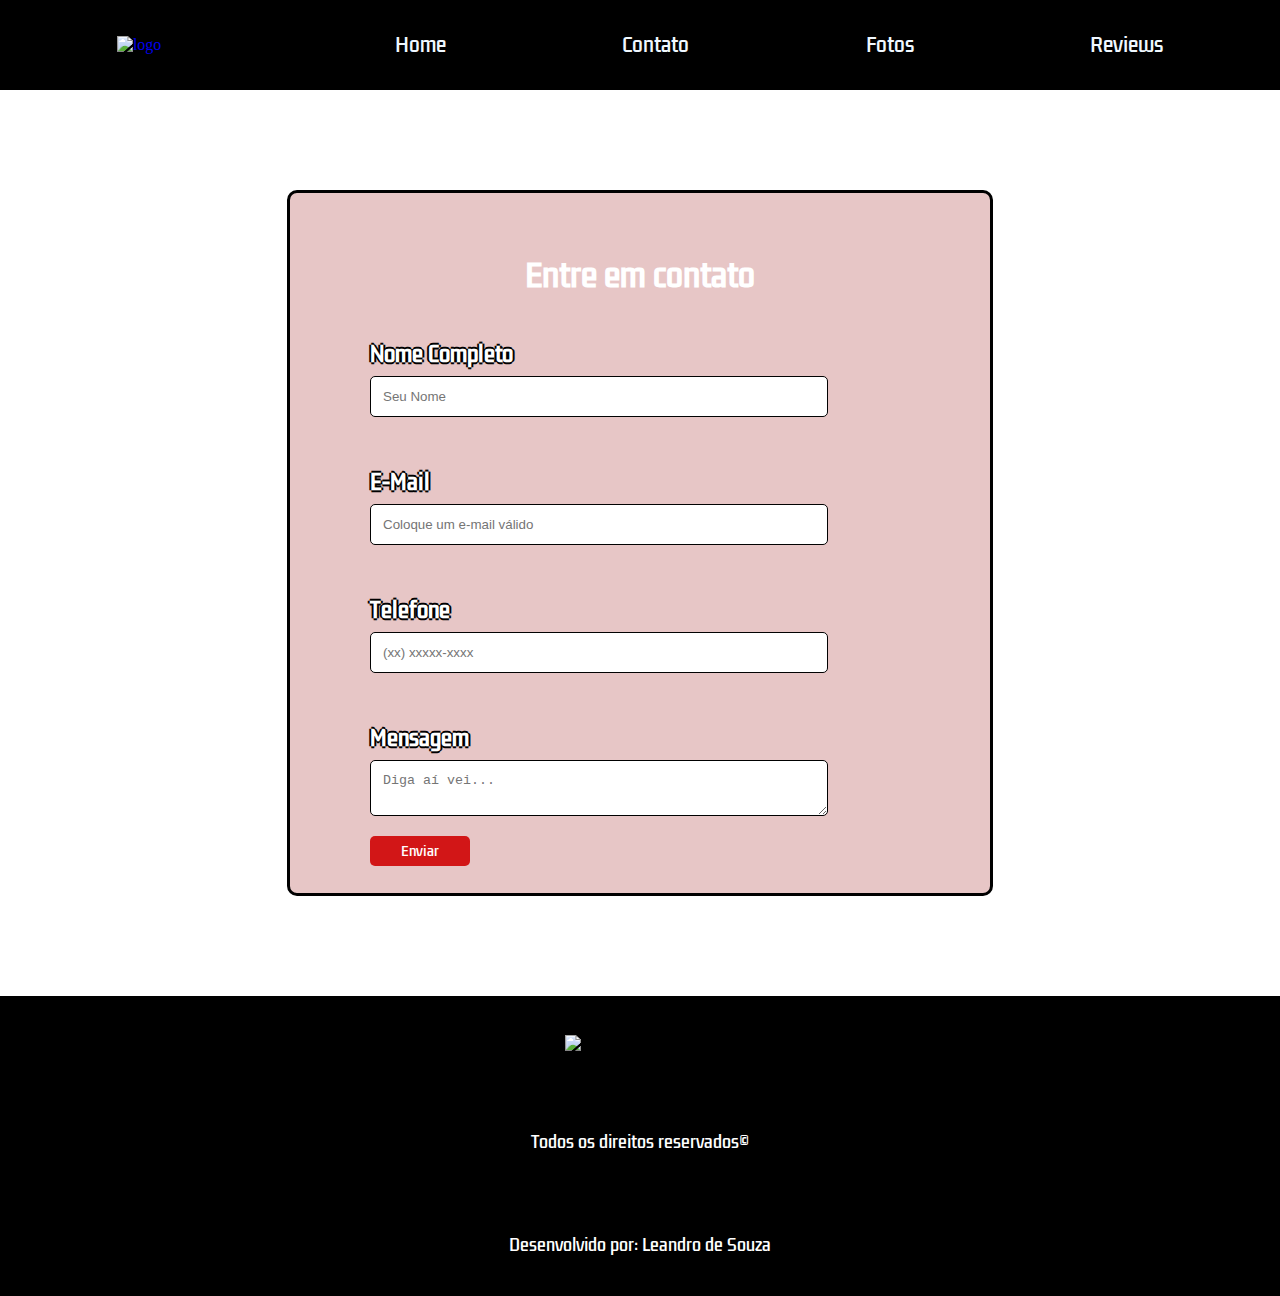
==== Contato.html @ 5305005d "Initial commit" ====
<!DOCTYPE html>
<html lang="en">
<head>
    <meta charset="UTF-8">
    <meta http-equiv="X-UA-Compatible" content="IE=edge">
    <meta name="viewport" content="width=device-width, initial-scale=1.0">
    <title>Contato | The Batman 2022</title>
    <link rel="stylesheet" href="./Contato.css">
</head>
<body>
    <header>
        <a href="./Index.html">
            <img id="logo" src="./logobatman2.jpg" alt="logo">
        </a>
        <nav>
            <ul>
                <a href="./Index.html">
                    <li>Home</li>
                </a>
                <a href="./Contato.html">
                    <li>Contato</li>
                </a>
                <a href="./Fotos.html">
                    <li>Fotos</li>
                </a>
                <a href="./Review.html">
                    <li>Reviews</li>
                </a>
            </ul>
        </nav>
    </header>
<div id="container">
    <h1>Entre em contato</h1>
    <form action="./Contato.html">
        <label for="name" class="nome">Nome Completo</label>
        <input type="text" name="name" placeholder="Seu Nome"/>
    
        <label for="email" class="email">E-Mail</label>
        <input type="email" name="email" placeholder="Coloque um e-mail válido"/> 

        <label for="number" class="Telefone">Telefone</label>
        <input type="tel" name="telefone" placeholder="(xx) xxxxx-xxxx"/>

        <label for="text" class="Mensagem">Mensagem</label>
        <textarea type="text" name="mensagem" placeholder="Diga aí vei..."></textarea>
        <button type="submit" name="submit" class="button">Enviar</button>
    </form>
    </div>
</div>
<footer>
    <img style="object-fit: cover;" id="logo" src="./logobatman2.jpg"/>
    <span>Todos os direitos reservados©</span>
    <span>Desenvolvido por: Leandro de Souza</span>

    <nav class="footer-navigation">
        <ul class="footer-list">
            <a href="./Index.html">
                <li>Home</li>
            </a>
            <a href="./Contato.html">
                <li>Contato</li>
            </a>
            <a href="./Fotos.html">
                <li>Fotos</li>
            </a>
            <a href="./Review.html">
                <li>Reviews</li>
            </a>
        </ul>
    </nav>
</footer>
</body>
</html>
---- Contato.css ----
@import url('https://fonts.googleapis.com/css2?family=Kdam+Thmor+Pro&display=swap');
* {
    margin: 0;
    padding: 0;
    list-style: none;
    text-decoration: none;
}
body {
    height: 100%;
    background-image: url(https://cinemacao.com/wp-content/uploads/2022/03/batman-2-1130x590.jpg);
    background-size: cover;
    background-repeat: no-repeat;
    background-position: 30% 30%;
}
header {
    height: 90px;
    display: flex;
    justify-content: space-around;
    align-items: center;
    background-color: black;
    
}
nav {
    width: 60%;
}
ul {
    display: flex;
    width: 100%;
    justify-content: space-between;
}
li {
    list-style: none;
    color: aliceblue;
    cursor: pointer;
    font-size: 19px;
    transition: .5s;
    font-family: 'Kdam Thmor Pro', sans-serif;
}
li:hover {
    color: #d21617;
}
#logo {
    width: 150px;
    height: auto;
}
#container {
    width: 600px;
    height: 600px;
    padding: 50px;
    background-color: rgba(207, 141, 141, 0.5);
    border-radius: 10px;
    margin: 100px auto;
    border: solid;
    position: relative;
    
}
h1 {
    font-size: 30px;
    display: block;
    font-weight: bold;
    color: #fff;
    font-family: 'Kdam Thmor Pro', sans-serif;
    text-align: center;
    padding: 10px;
    background:none;
}
form {
    display: block;
    padding: 30px;
    
}
label {
    color: #fff;
    font-weight: bolder;
    font-size: 20px;
    font-family: 'Kdam Thmor Pro', sans-serif;
    text-shadow: -2px 0 black, 0 2px black, 2px 0 black, 0 -2px black;
}
input {
    width: 80%;
    padding: 12px;
    border: 1px solid #020202;
    border-radius: 5px;
    margin-top: 6px;
    margin-bottom: 50px;
    display: block;
    color: #020202;
}
textarea {
    width: 80%;
    padding: 12px;
    grid-row: auto;
    display: block;
    margin-top: 6px;
    margin-bottom: 20px;
    border: 1px solid #000;
    color: #020202;
    border-radius: 5px;
}
footer {
    width: 100%;
    height: 300px;
    margin-top: 50px;
    display: flex;
    flex-direction: column;
    align-items: center;
    justify-content: space-around;
    background-color: #000;
}
.button{
    width: 100px;
    height: 30px;
    display: block;
    border: #000;
    border-radius: 5px;
    transition: .8s;
    background-color: #d21617;
    color: #fff;
    font-family: 'Kdam Thmor Pro', sans-serif;
    cursor: pointer;
}
.button:hover {
    background-color: #fff;
    color: #d21617;
}
span {
    color: #fff;
    font-family: 'Kdam Thmor Pro', sans-serif;
}
.footer-navigation {
    display: none;
}
.footer-list {
    display: flex;
    flex-direction: column;
    align-items: center;
}
@media (max-width: 768px) {
    .footer-navigation {
        display: block;
    }
    body {
        background-position: center;
    }
    nav {
        display: none;
    }
    .container {
        width: 90%;
    }
    #container {
        width: 80%;
        padding: 40px;
    }
    form {
        width: 90%;
    }
    }
    header {
        width: 100%;
    }
    footer {
        width: 100%;
    }
}
@media (max-width: 480px) {
    #container {
        width: 80%;
        padding: 50px; 
    }
}
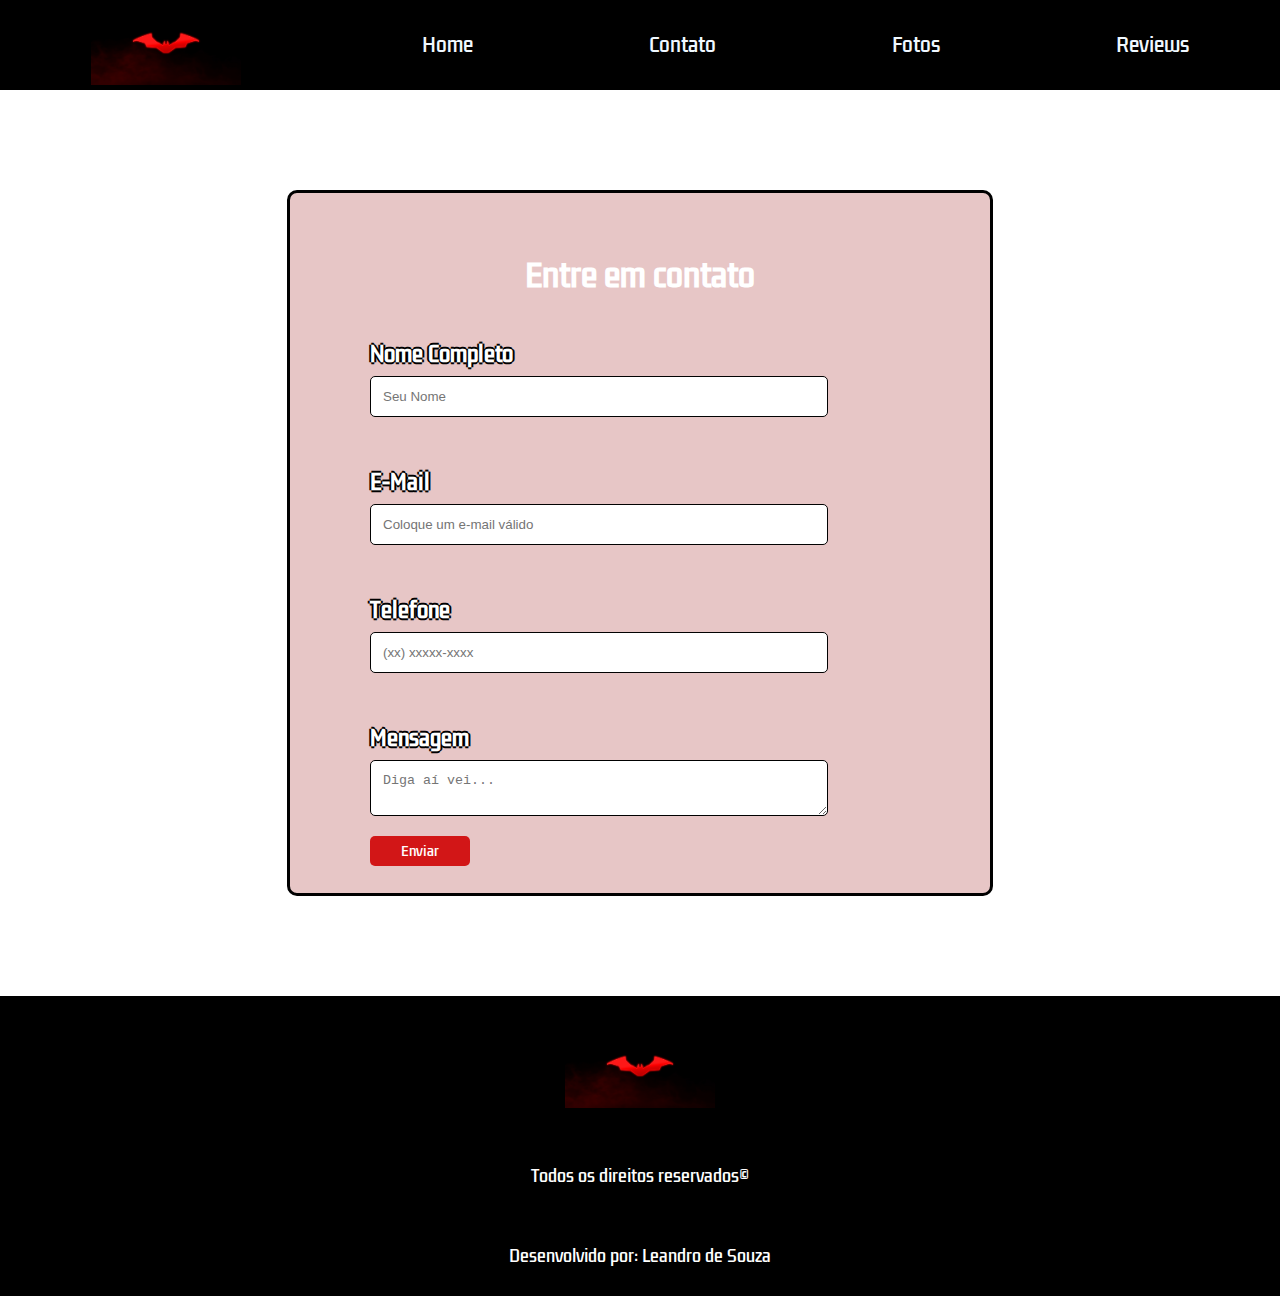
==== commit 52675512: "Correções de bugs de imagens" ====
--- a/Contato.html
+++ b/Contato.html
@@ -10,7 +10,7 @@
 <body>
     <header>
         <a href="./Index.html">
-            <img id="logo" src="./logobatman2.jpg" alt="logo">
+            <img id="logo" src="./imagens/logobatman2.jpg" alt="logo">
         </a>
         <nav>
             <ul>
@@ -48,7 +48,7 @@
     </div>
 </div>
 <footer>
-    <img style="object-fit: cover;" id="logo" src="./logobatman2.jpg"/>
+    <img style="object-fit: cover;" id="logo" src="./imagens/logobatman2.jpg"/>
     <span>Todos os direitos reservados©</span>
     <span>Desenvolvido por: Leandro de Souza</span>
 
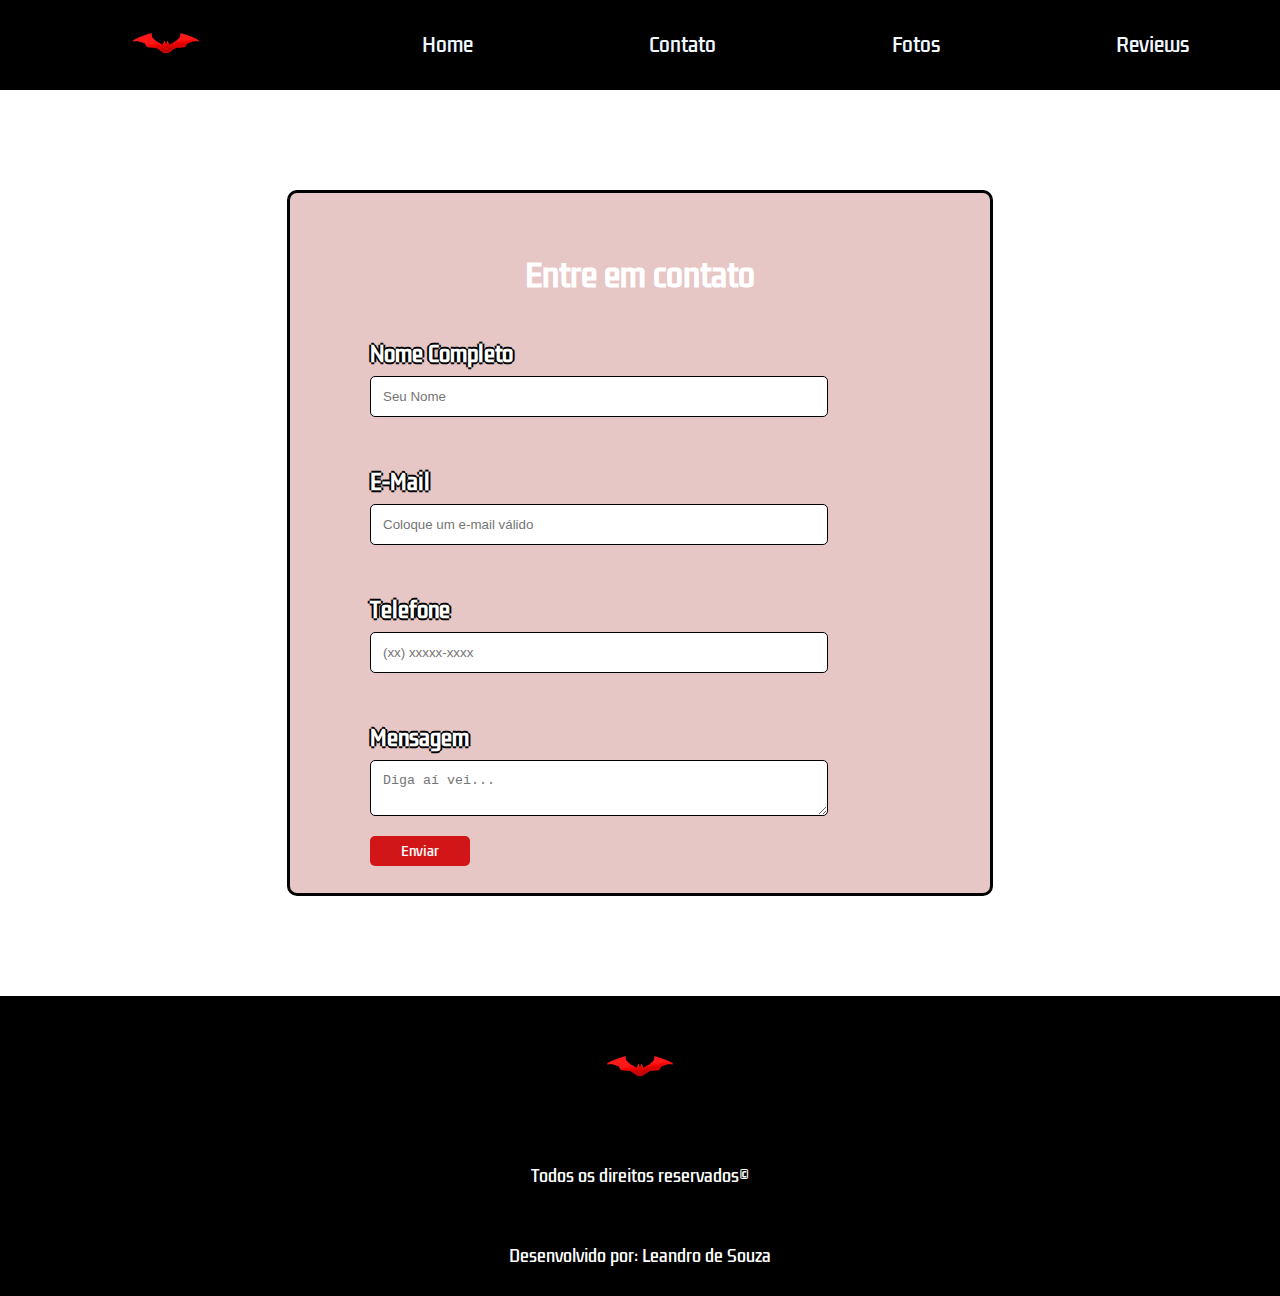
==== commit 18481747: "Subst. logo" ====
--- a/Contato.html
+++ b/Contato.html
@@ -10,7 +10,7 @@
 <body>
     <header>
         <a href="./Index.html">
-            <img id="logo" src="./imagens/logobatman2.jpg" alt="logo">
+            <img id="logo" src="./Logo Batman/logo-final.png" alt="logo">
         </a>
         <nav>
             <ul>
@@ -48,7 +48,7 @@
     </div>
 </div>
 <footer>
-    <img style="object-fit: cover;" id="logo" src="./imagens/logobatman2.jpg"/>
+    <img style="object-fit: cover;" id="logo" src="./Logo Batman/logo-final.png"/>
     <span>Todos os direitos reservados©</span>
     <span>Desenvolvido por: Leandro de Souza</span>
 
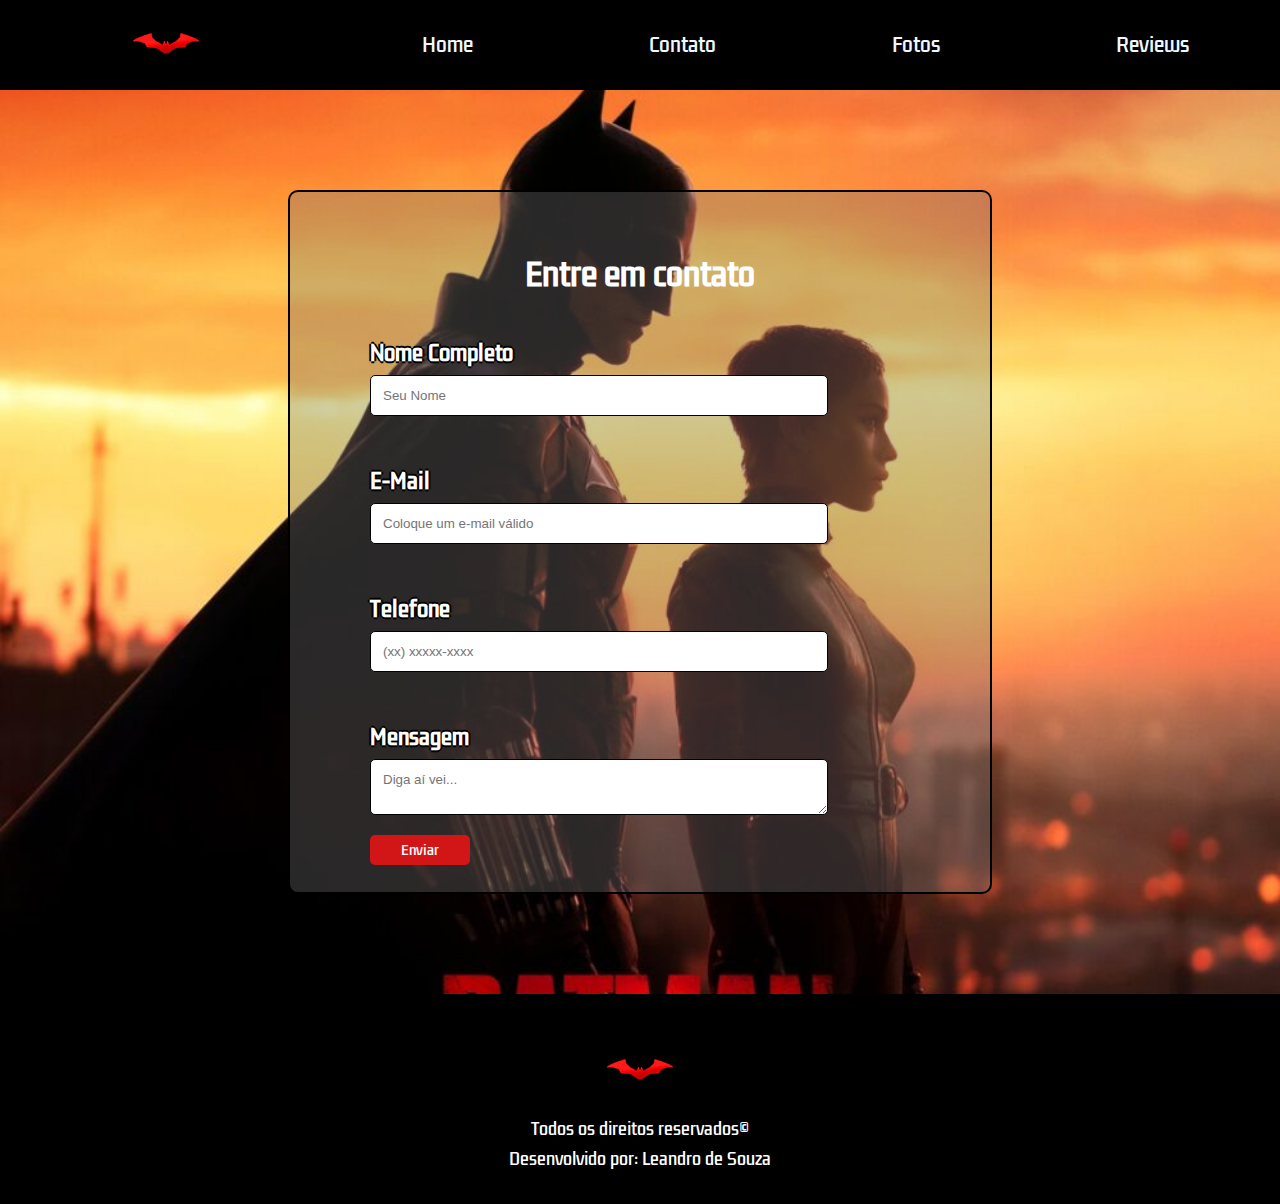
==== commit 5248dc28: "Conserto favicon" ====
--- a/Contato.html
+++ b/Contato.html
@@ -4,6 +4,7 @@
     <meta charset="UTF-8">
     <meta http-equiv="X-UA-Compatible" content="IE=edge">
     <meta name="viewport" content="width=device-width, initial-scale=1.0">
+    <link rel="shortcut icon" href="./Logo Batman/favicon03.ico" type="image/x-icon">
     <title>Contato | The Batman 2022</title>
     <link rel="stylesheet" href="./Contato.css">
 </head>
--- a/Contato.css
+++ b/Contato.css
@@ -7,10 +7,10 @@
 }
 body {
     height: 100%;
-    background-image: url(https://cinemacao.com/wp-content/uploads/2022/03/batman-2-1130x590.jpg);
+    background-image: url('./imagens/backgroundcontatobat.jpg');
     background-size: cover;
     background-repeat: no-repeat;
-    background-position: 30% 30%;
+    background-position: 10% 10%; 
 }
 header {
     height: 90px;
@@ -47,10 +47,10 @@
     width: 600px;
     height: 600px;
     padding: 50px;
-    background-color: rgba(207, 141, 141, 0.5);
+    background-color: rgba(121, 117, 117, 0.341);
     border-radius: 10px;
     margin: 100px auto;
-    border: solid;
+    border: 2px solid black;
     position: relative;
     
 }
@@ -96,11 +96,14 @@
     border: 1px solid #000;
     color: #020202;
     border-radius: 5px;
+    font-family: Arial, Helvetica, sans-serif; 
 }
 footer {
     width: 100%;
-    height: 300px;
-    margin-top: 50px;
+    height: 150px;
+    padding-top: 30px;
+    padding-bottom: 30px;
+    margin: 0px; 
     display: flex;
     flex-direction: column;
     align-items: center;
@@ -162,7 +165,7 @@
     footer {
         width: 100%;
     }
-}
+
 @media (max-width: 480px) {
     #container {
         width: 80%;
